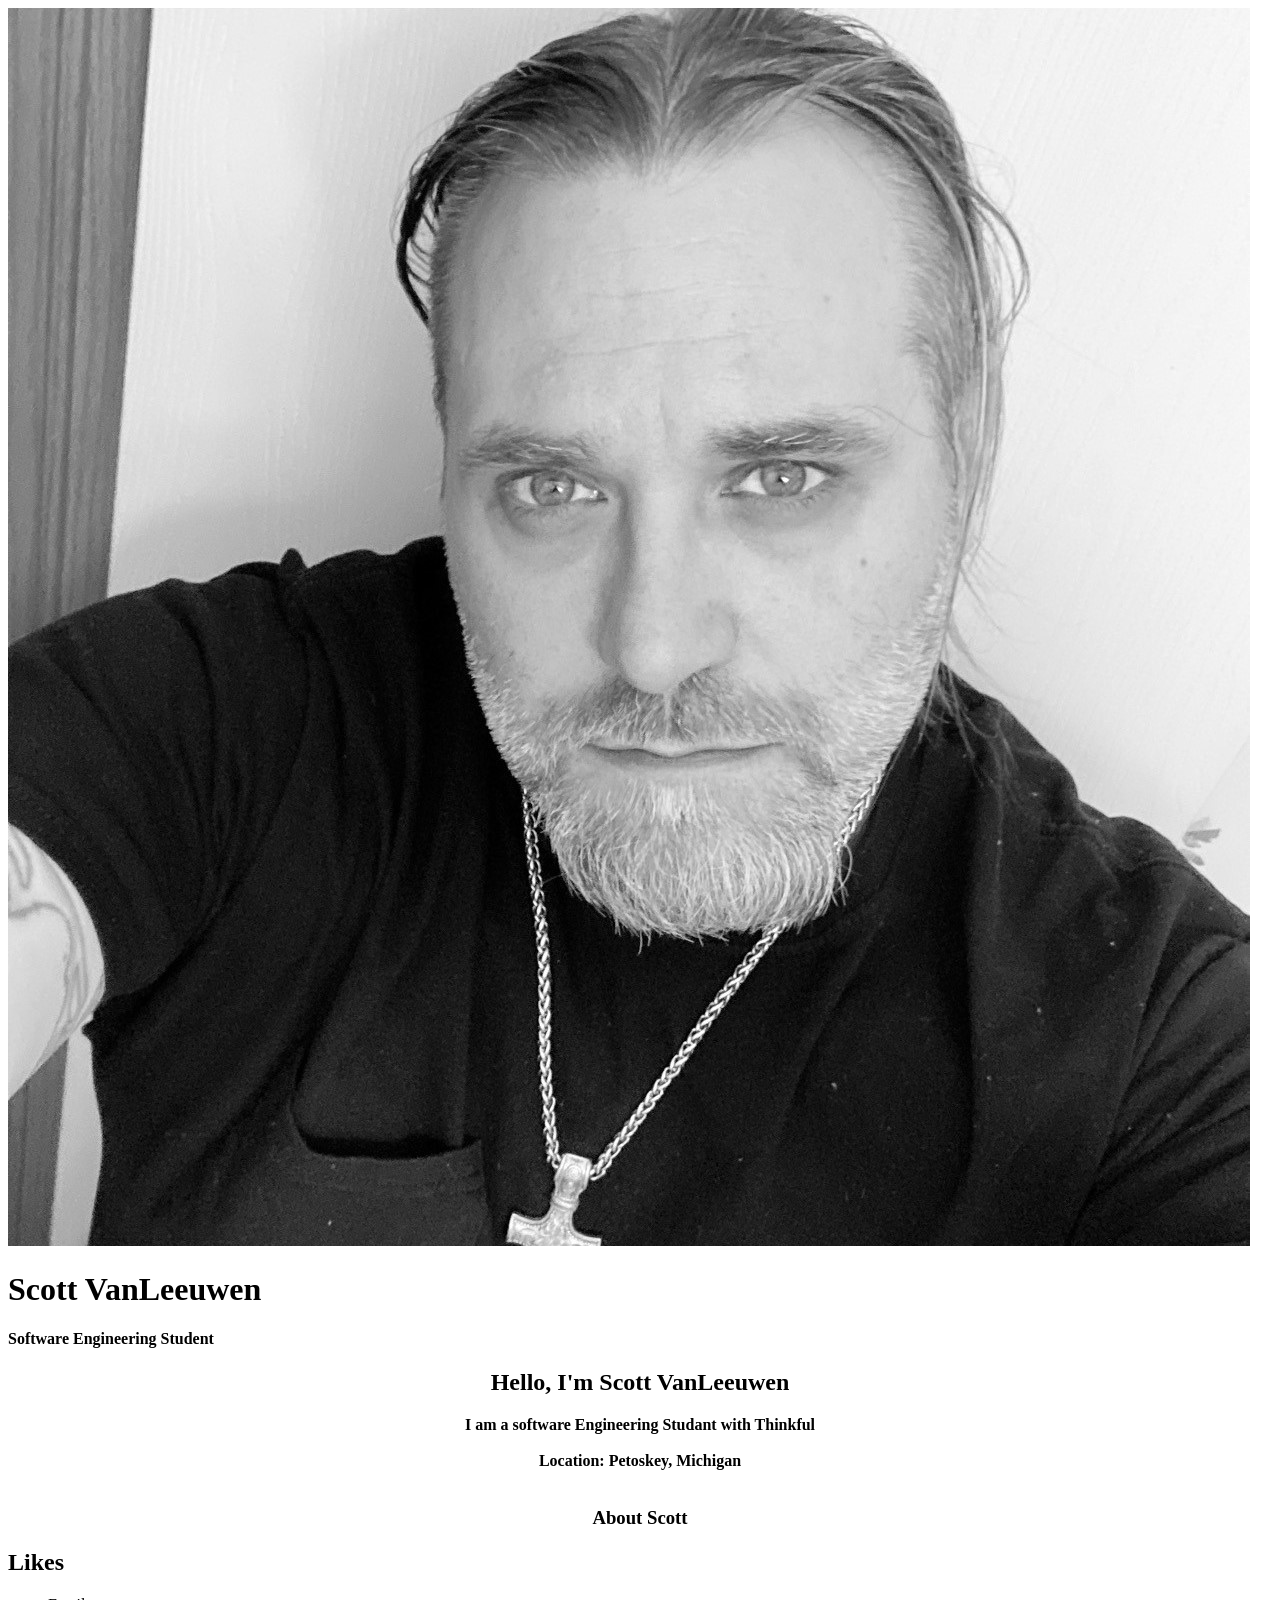
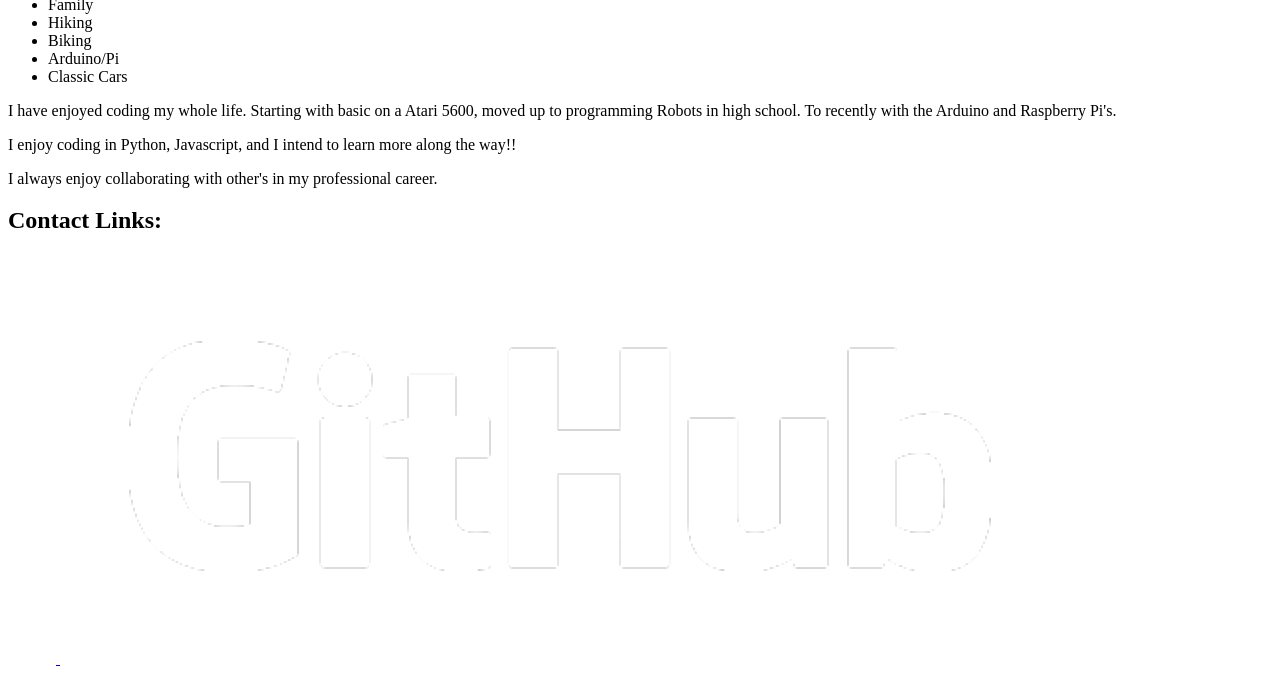
==== index.html @ f5ba90f9 "Portfolio upload" ====
<!DOCTYPE html>
<html>

<head>
  <meta charset="utf-8">
  <meta name="viewport" content="width=device-width">
  <title>Scott VanLeeuwen || Software Engineering Student</title>
  <link href="style.css" rel="stylesheet" type="text/css" />
</head>

<body>

  <div class="headerContainer">
    <div class="imageContainer">
      <img src="images/profile.jpg" alt="Scott's Headshot" /> 
    </div>
    <div class="textContainer">
      <h1>Scott VanLeeuwen</h1>
      <h4>Software Engineering Student</h4> 
    </div>
  </div>

  <div class="introContainer">
    <h2><center>Hello, I'm Scott VanLeeuwen</center></h2>

    <p><center><strong>I am a software Engineering Studant with Thinkful</strong></center><br>
    <center><strong>Location: Petoskey, Michigan</strong></center><br>
    </p>

    <p></p>
</div>

  <div class="aboutContainer">
    <h3><center>About Scott</center></h3>
    
    <h2>Likes</h2>
    <ul>
      <li>Family</li>
      <li>Hiking</li>
      <li>Biking</li>
      <li>Arduino/Pi</li>
      <li>Classic Cars</li>
    </ul>

    <p>I have enjoyed coding my whole life. Starting with basic on a Atari 5600, moved up to programming Robots in high school. To recently with the Arduino and Raspberry Pi's.</p>
    <p>I enjoy coding in Python, Javascript, and I intend to learn more along the way!!</p> 
    <p> I always enjoy collaborating with other's in my professional career.</p>

</div>
  

<footer>
  <h2>Contact Links:</h2>
	<a href="https://www.linkedin.com/in/scott-vanleeuwen-06616961">
		<img class="fit-pic" src="images/In-White-48.png" >
  </a>
	<a href="https://github.com/svanlee">
		<img class="fit-pic" src="images/GitHub_Logo_White.png" >
  </a>

</footer>

  <script src="script.js"></script>
</body>

</html>
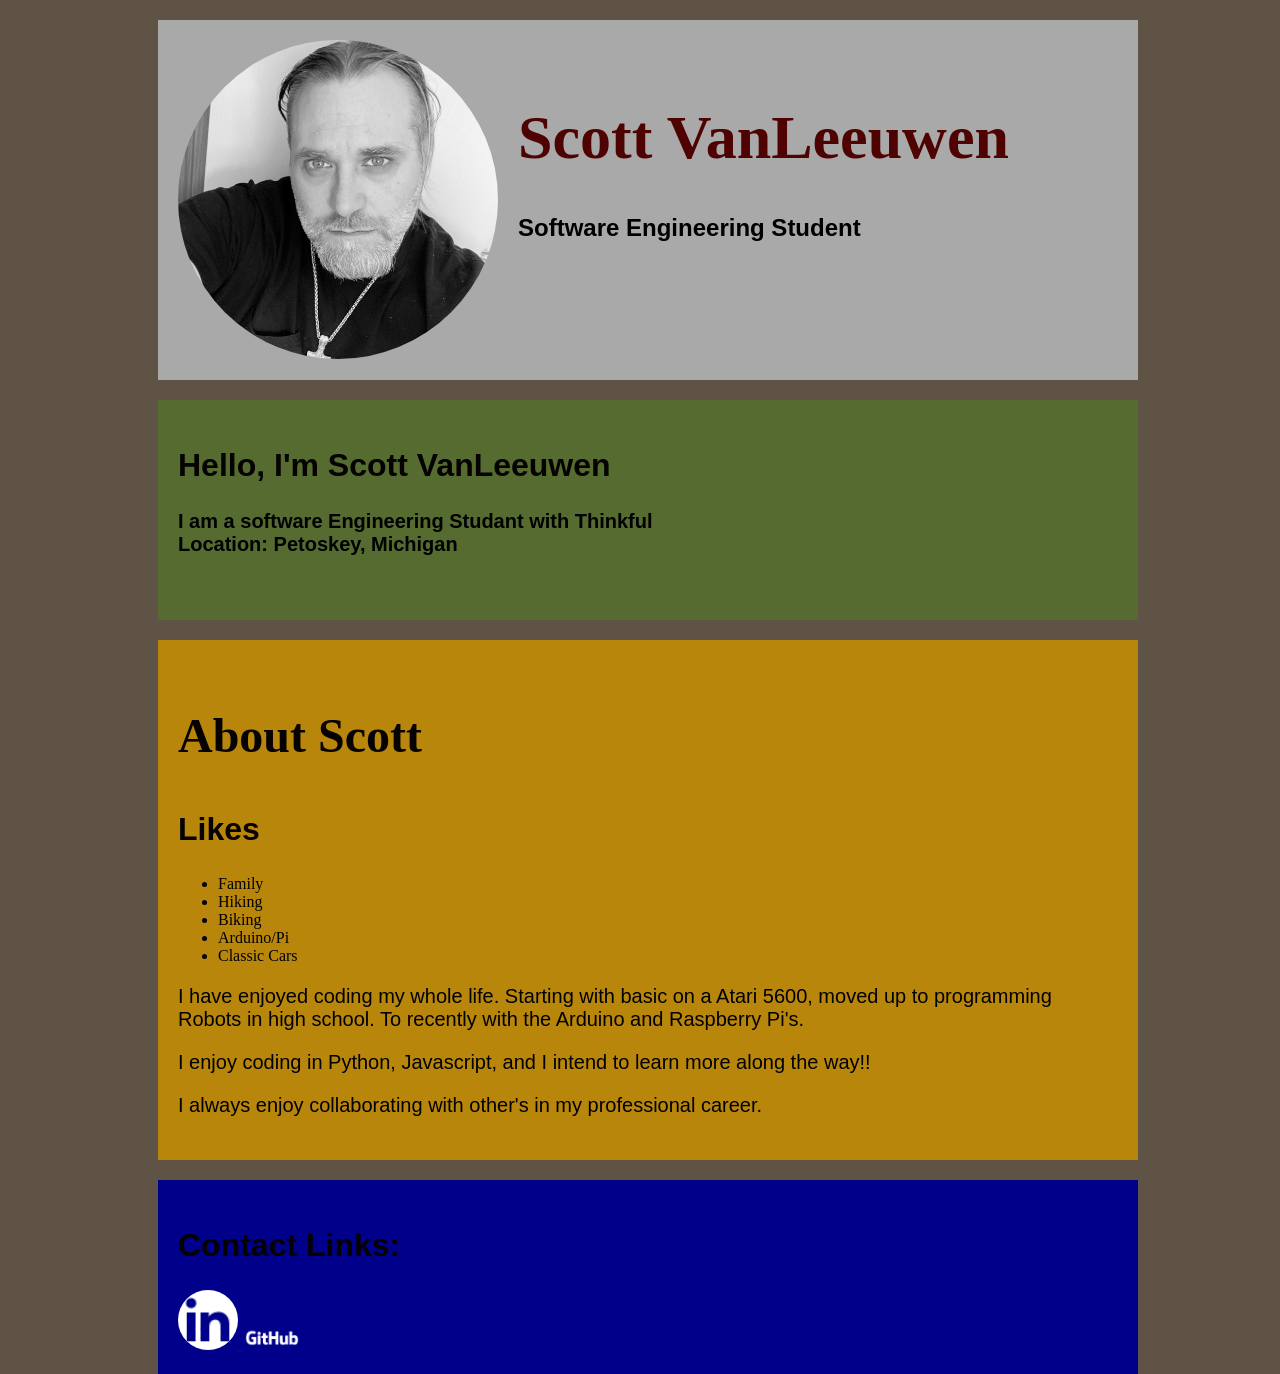
==== commit d200b76f: "HTML Validation" ====
--- a/index.html
+++ b/index.html
@@ -1,5 +1,7 @@
 <!DOCTYPE html>
 <html>
+  <html lang="en">
+
 
 <head>
   <meta charset="utf-8">
@@ -21,17 +23,16 @@
   </div>
 
   <div class="introContainer">
-    <h2><center>Hello, I'm Scott VanLeeuwen</center></h2>
+    <h2>Hello, I'm Scott VanLeeuwen</h2>
 
-    <p><center><strong>I am a software Engineering Studant with Thinkful</strong></center><br>
-    <center><strong>Location: Petoskey, Michigan</strong></center><br>
+    <p><strong>I am a software Engineering Studant with Thinkful</strong><br>
+    <strong>Location: Petoskey, Michigan</strong><br>
     </p>
 
-    <p></p>
-</div>
+  </div>
 
   <div class="aboutContainer">
-    <h3><center>About Scott</center></h3>
+    <h3>About Scott</h3>
     
     <h2>Likes</h2>
     <ul>
--- a/style.css
+++ b/style.css
@@ -0,0 +1,88 @@
+html, body {
+  width: 100%;
+  height: 100%;
+  background-color: #5f5345;
+}
+
+.headerContainer {
+  width: 940px;
+  height: 320px;
+  margin: 20px auto 0 auto;
+  padding: 20px;
+  background-color: darkgray;
+}
+
+.introContainer {
+  width: 940px;
+  height: 180px;
+  margin: 20px auto 0 auto;
+  padding: 20px;
+  background-color: darkolivegreen; 
+}
+
+.imageContainer {
+  float: left;
+  width: 320px;
+}
+
+.textContainer {
+  float: left;
+  width: 500px;
+  margin-left: 20px;
+  margin-top: 20px;
+}
+
+.aboutContainer {
+  width: 940px;
+  height: 480px;
+  margin: 20px auto 0 auto;
+  padding: 20px;
+  background-color: darkgoldenrod;
+}
+
+.fit-pic {
+    width: 60px;
+}
+
+footer {
+  background-color: darkblue;
+  width: 940px;
+  margin: 20px auto 0 auto;
+  padding: 20px;
+}
+
+img {
+  width: 100%;
+  height: 100%;
+  border-radius: 50%;
+}
+
+h1 {
+  font-family: 'times new roman ';
+  font-size: 62px;
+  color: #4e0202;
+}
+
+h2 {
+  font-family: helvetica;
+  font-size: 32px;
+  color: #050201; 
+}
+
+h3 {
+  font-family: 'brush script mt';
+  font-size: 48px;
+  color: #050201;
+}
+
+h4 {
+  font-family: helvetica;
+  font-size: 24px;
+  color: black;
+}
+
+p {
+  font-family: helvetica;
+  font-size: 20px;
+  color: black;
+}
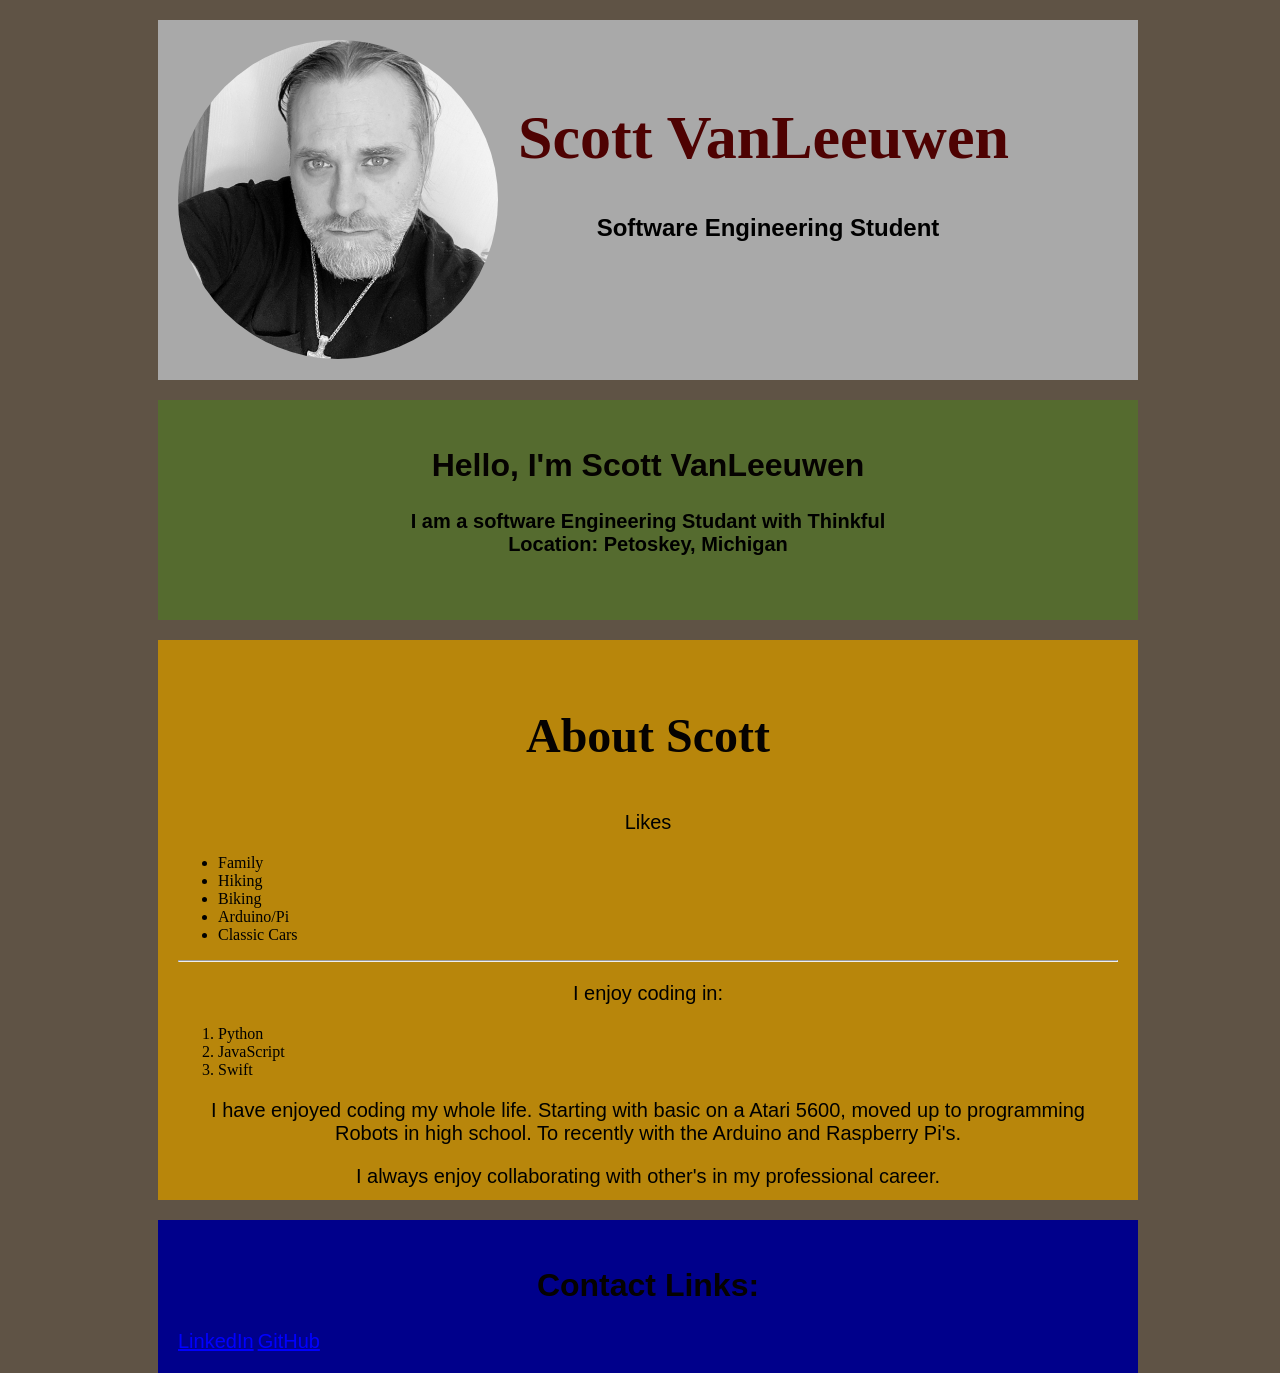
==== commit 9e88bfa9: "index and CSS changes" ====
--- a/index.html
+++ b/index.html
@@ -1,6 +1,6 @@
 <!DOCTYPE html>
-<html>
-  <html lang="en">
+<html lang="en">
+
 
 
 <head>
@@ -12,29 +12,35 @@
 
 <body>
 
+<!-- Header -->
+
   <div class="headerContainer">
     <div class="imageContainer">
-      <img src="images/profile.jpg" alt="Scott's Headshot" /> 
+      <img src="images/profile.jpg" alt="Scott's Headshot" />
     </div>
     <div class="textContainer">
       <h1>Scott VanLeeuwen</h1>
-      <h4>Software Engineering Student</h4> 
+      <h4>Software Engineering Student</h4>
     </div>
   </div>
+
+<!-- Intro -->
 
   <div class="introContainer">
     <h2>Hello, I'm Scott VanLeeuwen</h2>
 
     <p><strong>I am a software Engineering Studant with Thinkful</strong><br>
-    <strong>Location: Petoskey, Michigan</strong><br>
+      <strong>Location: Petoskey, Michigan</strong><br>
     </p>
 
   </div>
+  
+<!-- About -->
 
   <div class="aboutContainer">
     <h3>About Scott</h3>
-    
-    <h2>Likes</h2>
+
+    <p>Likes</p>
     <ul>
       <li>Family</li>
       <li>Hiking</li>
@@ -42,26 +48,33 @@
       <li>Arduino/Pi</li>
       <li>Classic Cars</li>
     </ul>
-
-    <p>I have enjoyed coding my whole life. Starting with basic on a Atari 5600, moved up to programming Robots in high school. To recently with the Arduino and Raspberry Pi's.</p>
-    <p>I enjoy coding in Python, Javascript, and I intend to learn more along the way!!</p> 
+    <hr>
+    <p>I enjoy coding in:</p>
+    <ol>
+      <li>Python</li>
+      <li>JavaScript</li>
+      <li>Swift</li>
+    </ol>
+    <p>I have enjoyed coding my whole life. Starting with basic on a Atari 5600, moved up to programming Robots in high
+      school. To recently with the Arduino and Raspberry Pi's.</p>
     <p> I always enjoy collaborating with other's in my professional career.</p>
 
-</div>
-  
+  </div>
 
-<footer>
-  <h2>Contact Links:</h2>
-	<a href="https://www.linkedin.com/in/scott-vanleeuwen-06616961">
-		<img class="fit-pic" src="images/In-White-48.png" >
-  </a>
-	<a href="https://github.com/svanlee">
-		<img class="fit-pic" src="images/GitHub_Logo_White.png" >
-  </a>
+<!-- Footer -->
 
-</footer>
+  <footer>
+    <h2>Contact Links:</h2>
+    <a href="https://www.linkedin.com/in/scott-vanleeuwen-06616961">LinkedIn</a>
+      <!-- <img class="fit-pic2" src="images/In-White-48.png" alt="Linkedin Logo"> -->
+    <!-- </a> -->
+    <a href="https://github.com/svanlee">GitHub</a>
+      <!-- <img class="fit-pic2" src="images/GitHub_Logo_White.png" alt="github logo"> -->
+    <!-- </a> -->
+
+  </footer>
 
   <script src="script.js"></script>
 </body>
 
-</html>
+</html>
--- a/style.css
+++ b/style.css
@@ -34,7 +34,7 @@
 
 .aboutContainer {
   width: 940px;
-  height: 480px;
+  height: 520px;
   margin: 20px auto 0 auto;
   padding: 20px;
   background-color: darkgoldenrod;
@@ -42,6 +42,12 @@
 
 .fit-pic {
     width: 60px;
+}
+
+.fit-pic2 {
+  width: 60px;
+  margin: 20px auto 0 auto;
+  padding: 20px;
 }
 
 footer {
@@ -64,25 +70,39 @@
 }
 
 h2 {
+  text-align: center;
   font-family: helvetica;
   font-size: 32px;
   color: #050201; 
 }
 
 h3 {
+  text-align: center;
   font-family: 'brush script mt';
   font-size: 48px;
   color: #050201;
 }
 
 h4 {
+  text-align: center;
   font-family: helvetica;
   font-size: 24px;
   color: black;
 }
 
 p {
+  text-align: center;
   font-family: helvetica;
   font-size: 20px;
   color: black;
-}+}
+
+a {
+  font-family: Arial, sans-serif;
+  font-size: 20px;
+}
+
+a:link    { color: blue;  }
+a:visited { color: red;   }
+a:hover   { color: green; }
+a:active  { color: pink;  }
